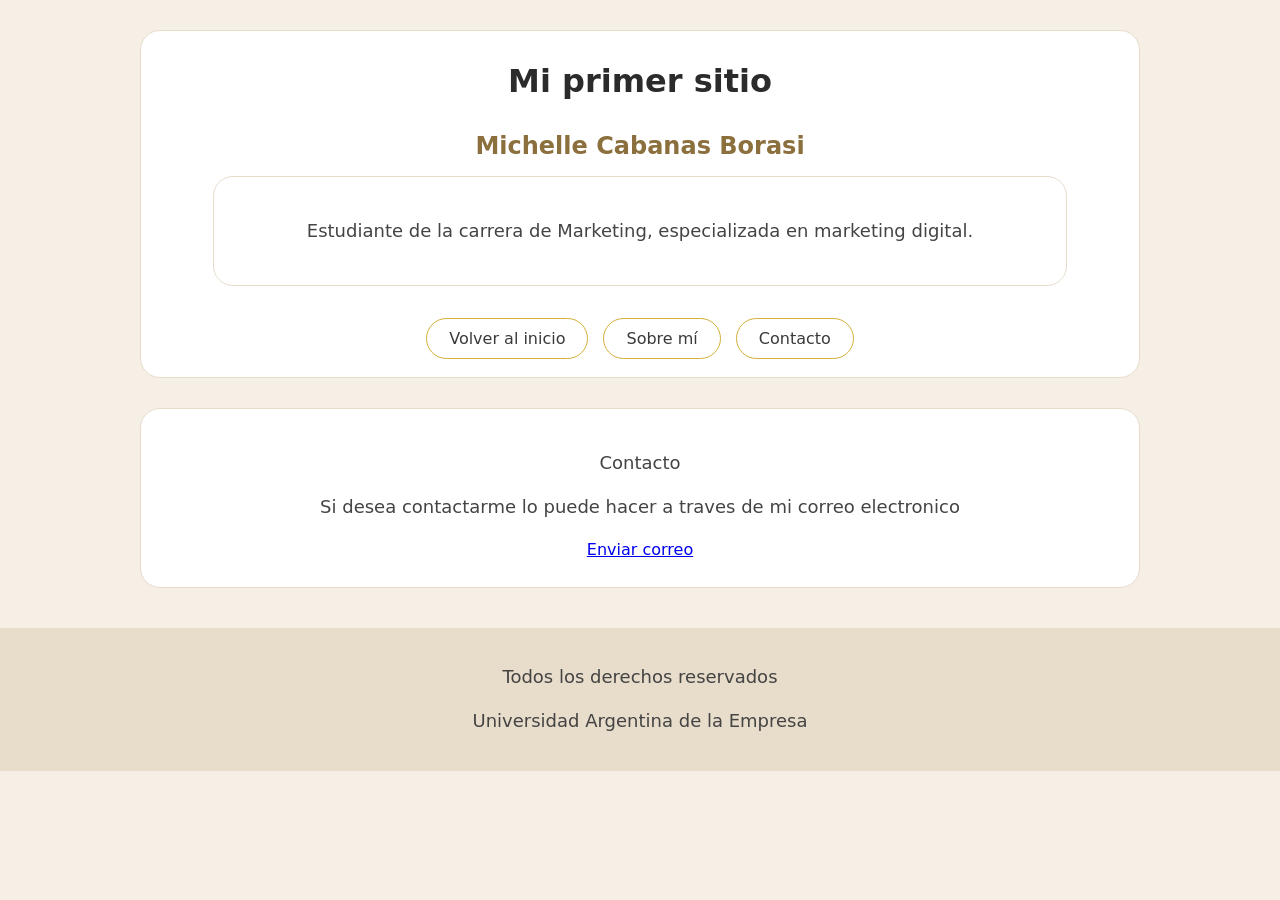
==== contacto.html @ d9dbdbe5 "Add files via upload" ====
<!DOCTYPE html>
<html lang="es">
<head>
    <meta charset="UTF-8">
    <meta name="viewport" content="width=device-width, initial-scale=1.0">
    <title>Mi sitio personal</title>
    <link rel="stylesheet" href="estilos/css1.css"> 
</head>
<body>
    <header>
        <h1>Mi primer sitio</h1>
        <h2>Michelle Cabanas Borasi</h2>
        <main>
            <p>Estudiante de la carrera de Marketing, especializada en marketing digital.</p>
        </main>
        <nav>
            <ul>
                <li>
                    <a href="index.html">Volver al inicio</a>
                </li>
                <li>
                    <a href="intereses.html">Sobre mí</a>
                </li>
                <li>
                    <a href="contacto.html">Contacto</a>
                </li>
            </ul>
        </nav>
    </header>
    <main>
        <p>Contacto</p>
        <p>Si desea contactarme lo puede hacer a traves de mi correo electronico</p>
        <a href="mailto:mcabanasborasi@uade.edu.ar">Enviar correo</a>
    </main>
    <footer>
        <p>Todos los derechos reservados</p>
        <p>Universidad Argentina de la Empresa</p>
    </footer>
</body> 
</html>
---- estilos/css1.css ----
/* RESET GENERAL */
*{
    box-sizing: border-box;
    margin: 0;
    padding: 0;
}

/* BODY */
body{
    background-color: #f5efe6;
    color: #2b2b2b;
    font-family: system-ui, -apple-system, sans-serif;
    text-align: center;
    line-height: 1.6;
}

/* HEADER */
header{
    background-color: #ffffff;
    margin: 30px auto;
    padding: 25px;
    width: 90%;
    max-width: 1000px;
    border: 1px solid #e8dccb;
    border-radius: 20px;
}

/* NAV */
nav ul{
    list-style: none;
    display: flex;
    justify-content: center;
    gap: 15px;
    margin-top: 15px;
}

/* BOTONES PRO */
nav a{
    color: #3a3a3a;
    text-decoration: none;
    font-weight: 500;
    padding: 10px 22px;
    border: 1.5px solid #d4af37; /* dorado */
    border-radius: 30px;
    background-color: transparent;
    transition: all 0.3s ease;
}

nav a:hover{
    background-color: #d4af37;
    color: white;
    transform: translateY(-2px);
}

/* TITULOS */
h1{
    font-size: 32px;
    margin-bottom: 10px;
}

h2{
    font-size: 24px;
    margin: 20px 0 10px;
    color: #8b6f3d;
}

/* MAIN */
main{
    width: 90%;
    max-width: 1000px;
    margin: 0 auto 40px;
    padding: 25px;
    background-color: #ffffff;
    border-radius: 20px;
    border: 1px solid #e8dccb;
}

/* TEXTO */
p{
    font-size: 18px;
    max-width: 700px;
    margin: 15px auto;
    color: #444;
}

/* IMAGENES */
img{
    display: block;
    max-width: 80%;
    height: auto;
    margin: 25px auto;
    border: solid 8px #f0e6d6;
    border-radius: 20px;
}

/* FOOTER */
footer{
    background-color: #e8dccb;
    color: #3a3a3a;
    font-size: 14px;
    padding: 20px;
    margin-top: 40px;
}
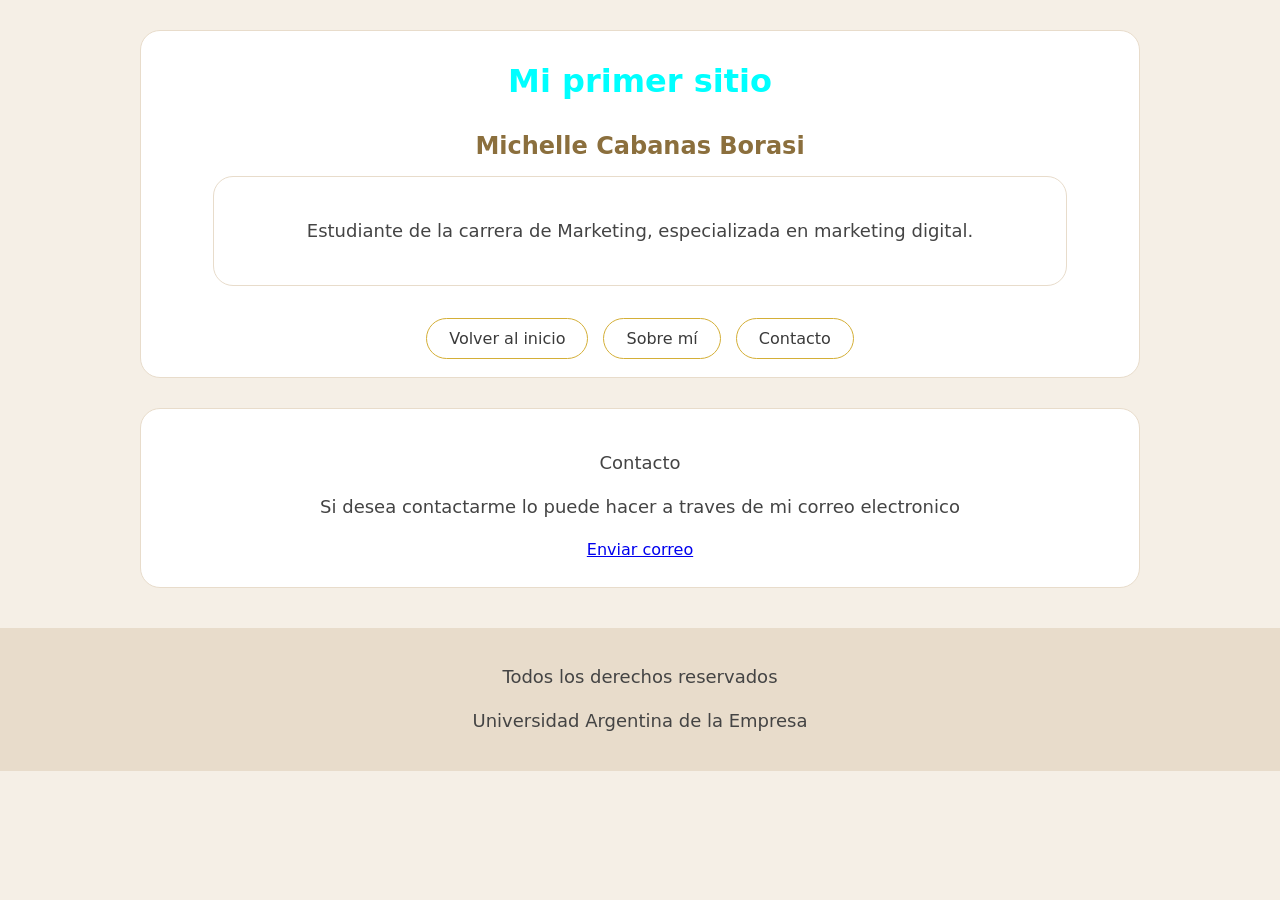
==== commit 558bef60: "Add files via upload" ====
--- a/contacto.html
+++ b/contacto.html
@@ -22,7 +22,7 @@
                     <a href="intereses.html">Sobre mí</a>
                 </li>
                 <li>
-                    <a href="contacto.html">Contacto</a>
+                    <a href="contacto.html" class="activo">Contacto</a>
                 </li>
             </ul>
         </nav>
--- a/estilos/css1.css
+++ b/estilos/css1.css
@@ -18,7 +18,7 @@
 header{
     background-color: #ffffff;
     margin: 30px auto;
-    padding: 25px;
+    padding: 25px; color: aqua;
     width: 90%;
     max-width: 1000px;
     border: 1px solid #e8dccb;
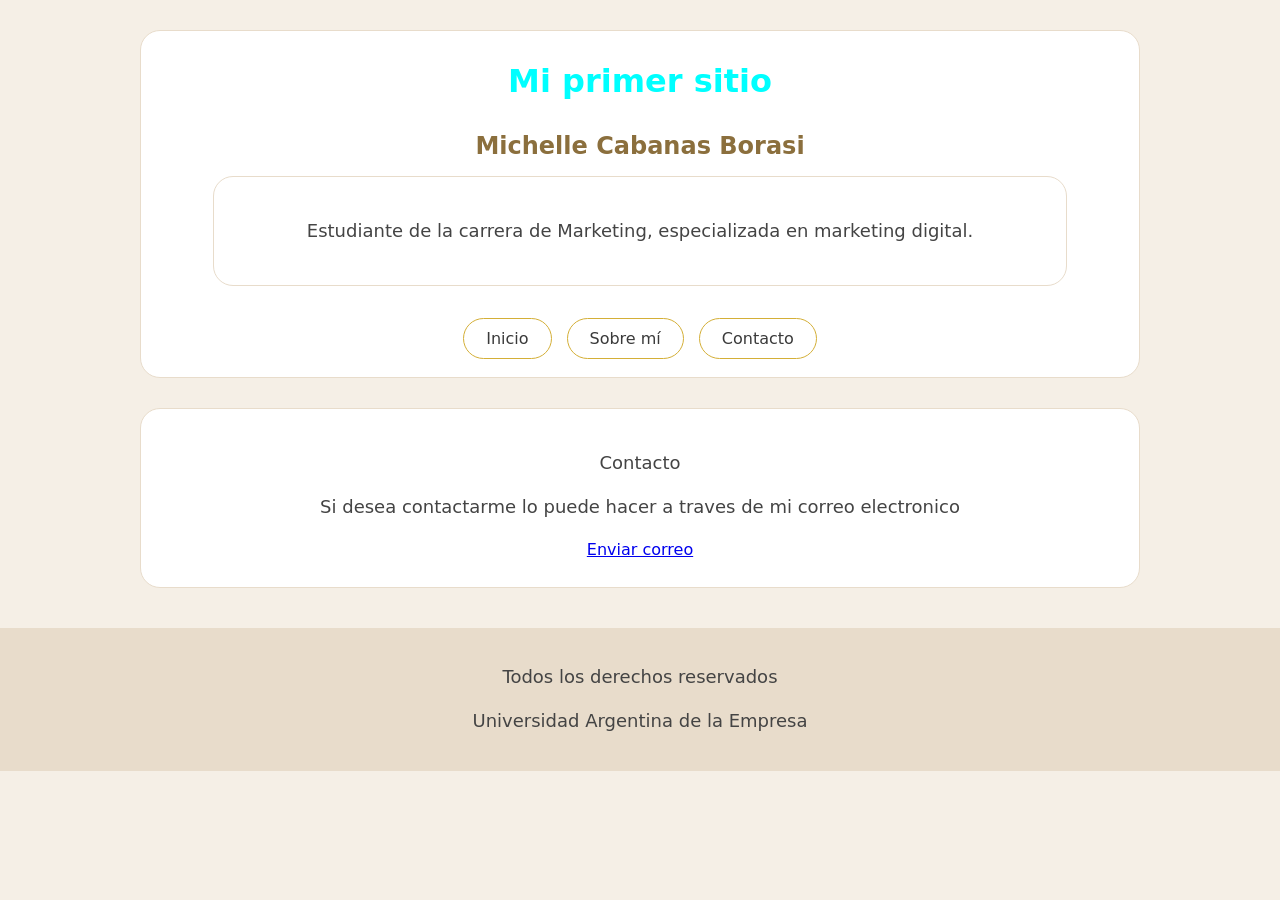
==== commit 93ab3b5c: "Change link text from 'Volver al inicio' to 'Inicio'" ====
--- a/contacto.html
+++ b/contacto.html
@@ -16,7 +16,7 @@
         <nav>
             <ul>
                 <li>
-                    <a href="index.html">Volver al inicio</a>
+                    <a href="index.html">Inicio</a>
                 </li>
                 <li>
                     <a href="intereses.html">Sobre mí</a>
@@ -37,4 +37,4 @@
         <p>Universidad Argentina de la Empresa</p>
     </footer>
 </body> 
-</html>+</html>
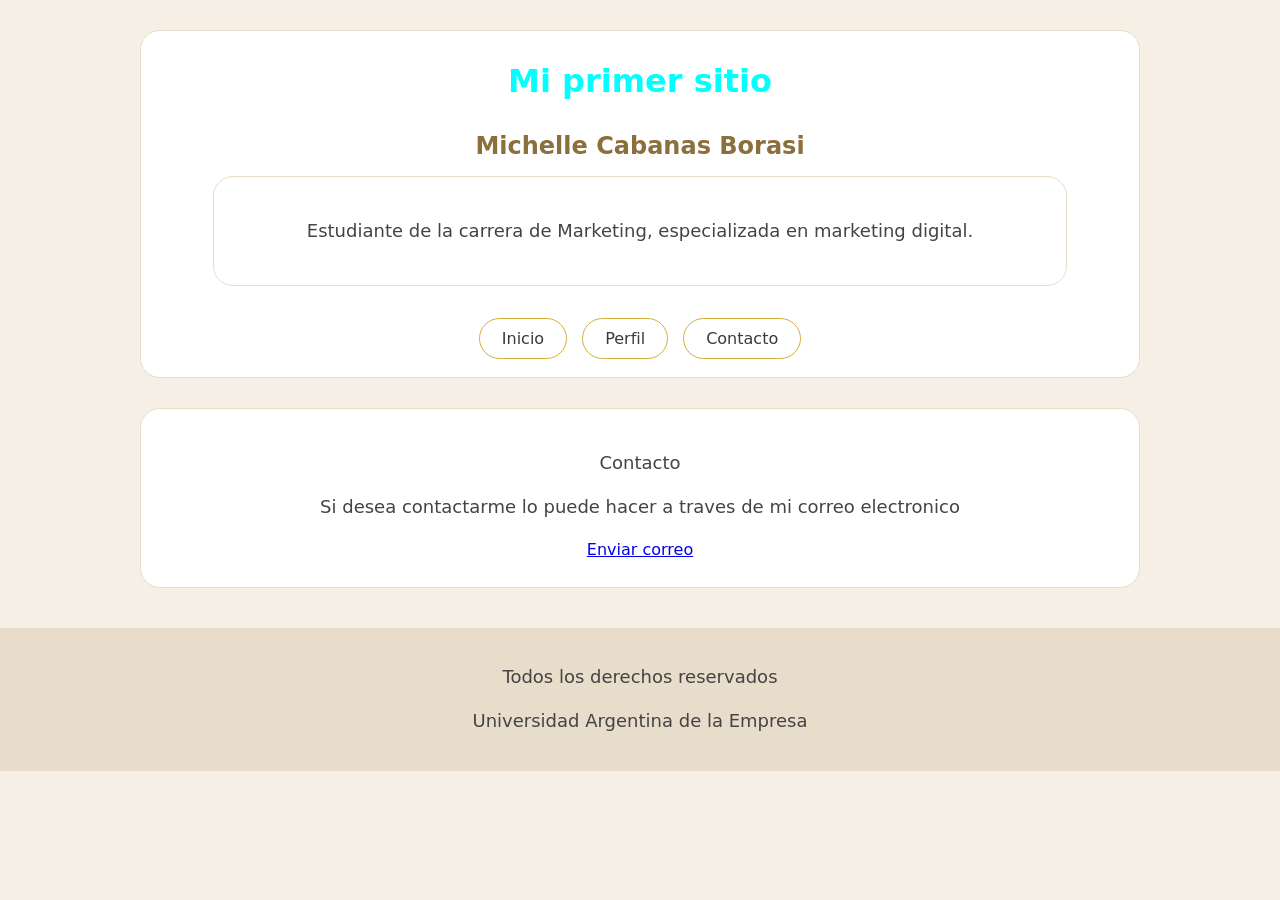
==== commit 79fdc293: "Rename 'Sobre mí' link to 'Perfil'" ====
--- a/contacto.html
+++ b/contacto.html
@@ -19,7 +19,7 @@
                     <a href="index.html">Inicio</a>
                 </li>
                 <li>
-                    <a href="intereses.html">Sobre mí</a>
+                    <a href="intereses.html">Perfil</a>
                 </li>
                 <li>
                     <a href="contacto.html" class="activo">Contacto</a>
